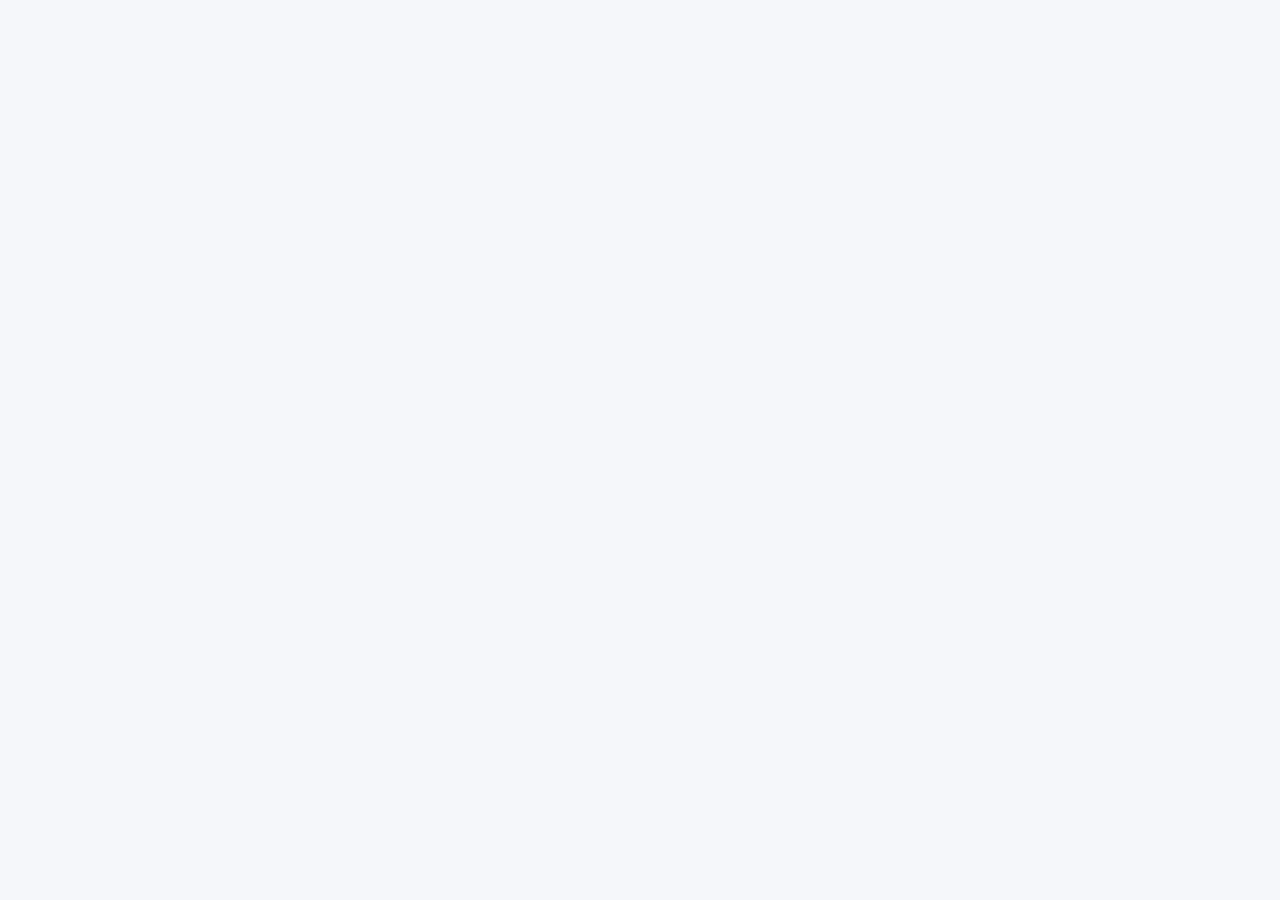
==== register.html @ d22d8d3e "oi" ====
<!DOCTYPE html>
<html lang="en">
<head>
    <meta charset="UTF-8">
    <meta name="viewport" content="width=device-width, initial-scale=1.0">
    <title>Register</title>
    <link rel="stylesheet" href="reset.css">
    <link rel="stylesheet" href="style.css">
    <link rel="preconnect" href="https://fonts.googleapis.com">
    <link rel="preconnect" href="https://fonts.gstatic.com" crossorigin>
    <link href="https://fonts.googleapis.com/css2?family=Poppins:ital,wght@0,100;0,200;0,300;0,400;0,500;0,600;0,700;0,800;0,900;1,100;1,200;1,300;1,400;1,500;1,600;1,700;1,800;1,900&display=swap" rel="stylesheet">
</head>
<body>
    <div class="container>
        <main>
            <header>
                <h1>Student Registration</h1>
                <p>Create your student account</p>
            </header>
        </main>
    </div>
</body>
</html>
---- style.css ----
/* 440 main */
*{
    font-family: Poppins;
}
body{
    background-color: #f5f7fa;
    display: flex;
}
header{
    color: white;
    background-color: #764ba2;
    text-align: center;
    border-radius: 8px 8px 0 0;
    height: 130px;
    align-content: center;
}
h1{
    padding-bottom: 10px;
}
.container{
    display: flex;
    justify-content: center;
    align-items: center;
    flex: 1;
    box-shadow: 0 4px 10px  rgba(0, 0, 0, 0.25);
}
main{
    width: 400px;
    background-color: white;
    border-radius: 8px;
}
.login{
    padding: 20px;
}
svg{
    width: 30px;
    height: 30px;
}
.a{
    text-decoration: none;
    color: #3d84ff;
}
.a:hover{
    text-decoration: underline;
}
.a1{
    
}
/* Сброс дефолтных стилей fieldset */
fieldset {
  border: none;
  padding: 0;
  margin: 0;
}
/* Обычное состояние */
input[type="text"],
input[type="email"],
input[type="password"] {
  width: 100%;
  padding: 10px 14px;
  border: 1px solid #ccc;
  border-radius: 6px;
  background: #fff;
  color: #333;
}

/* В фокусе */
input:focus {
  border-color: #3498db;
  outline: none;
  box-shadow: 0 0 0 3px rgba(52, 152, 219, 0.2);
}

/* Отключено */
input:disabled {
  background: #f0f0f0;
  color: #aaa;
  cursor: not-allowed;
}

/* Placeholder */
input::placeholder {
  color: #aaa;
}
.btn{
    width: 100%;
    height: 50px;
    border-radius: 5px;
    border: none;
    background-color: #764ba2;
    color: white;
}

.btn:hover {
    transform: translateY(-2px);
    box-shadow: 0 4px 10px  rgba(0, 0, 0, 0.25);
}

/* input{
    padding: ;
} */
 .OR{
    display: flex;
    justify-content: center;
    align-items: center;
 }
.lineyka1, .lineyka2{
    height: 2px;
    background-color: rgb(233, 233, 233);
    flex: 1;
}
.lineyka1{
    margin: 0 15px 0 0;
}
.lineyka2{
    margin: 0 0 0 15px;
}

.reg{
    align-items: center;
}

.image {
    width: 45px;
    height: 45px;
    outline: none;
    border-radius: 50%;
    background-color: #f3f4ff;
    border: 1px solid;
    border-color: #dcdcdc;
    color: #232323;
    display: flex;
    align-items: center;
    justify-content: center;
}

.logo {
    display: flex;
    justify-content: center;
    gap: 18px;
    margin: 20px 0 20px 0;
}
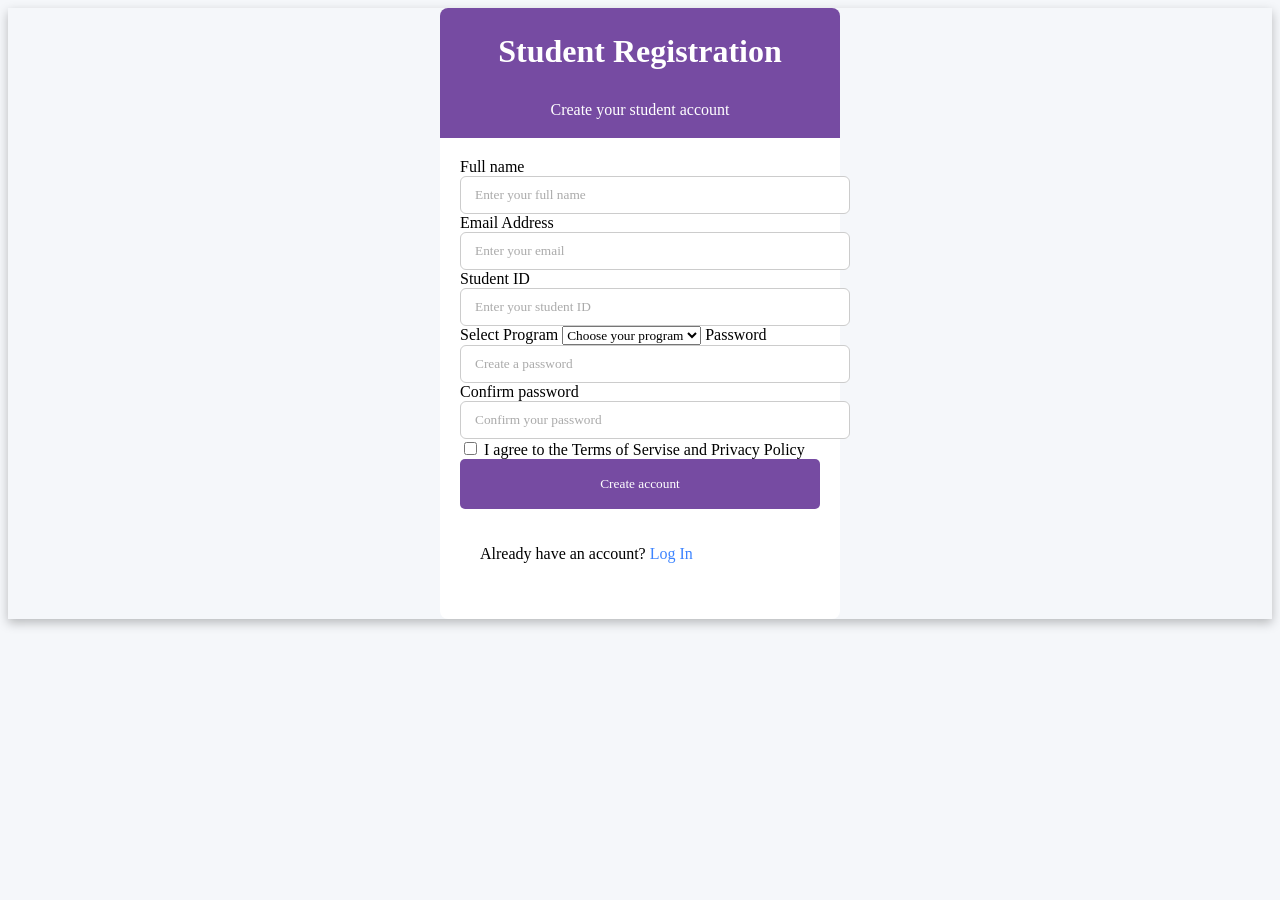
==== commit 2a701863: "oi" ====
--- a/register.html
+++ b/register.html
@@ -11,12 +11,56 @@
     <link href="https://fonts.googleapis.com/css2?family=Poppins:ital,wght@0,100;0,200;0,300;0,400;0,500;0,600;0,700;0,800;0,900;1,100;1,200;1,300;1,400;1,500;1,600;1,700;1,800;1,900&display=swap" rel="stylesheet">
 </head>
 <body>
-    <div class="container>
+    <div class="container">
         <main>
             <header>
                 <h1>Student Registration</h1>
                 <p>Create your student account</p>
             </header>
+            <div class = "registration">
+                <form action="/api/register" method="post">
+                <fieldset>
+                    <label for="fullname" class="label">Full name</label>
+                    <input type="text" id="fullname" name="fullname" placeholder="Enter your full name" required>
+
+                    <label for="email" class="label">Email Address</label>
+                    <input type="text" id="email" name="email" placeholder="Enter your email" required>
+
+                    <label for="student-id" class="label">Student ID</label>
+                    <input type="text" id="student-id" name="student-id" placeholder="Enter your student ID" required>
+
+                    <label for="program" class="label">Select Program</label>
+                    <select name="program" id="program">
+                        <option value="" disabled selected>Choose your program</option>
+                        <option value="computer-science">Computer Science</option>
+                        <option value="engineering">Engineering</option>
+                        <option value="business">Business</option>
+                        <option value="arts-humanities">Arts & Humanities</option>
+                        <option value="science">Science</option>
+                    </select>
+
+                    <label for="password" class="label">Password</label>
+                    <input type="password" id="password" name="password" placeholder="Create a password" required>
+
+                    <label for="confirm-password" class="label">Confirm password</label>
+                    <input type="password" id="confirm-password" name="confirm-password" placeholder="Confirm your password" required>
+
+                </fieldset>
+
+                <div class="reg-check">
+                    <input type="checkbox" id="terms" name="terms" required>
+                    <label for="terms">I agree to the Terms of Servise and Privacy Policy</label>
+                </div>
+
+                <button type="submit" class="reg-btn" href="#">Create account</button>
+                
+                <p class="login">
+                    Already have an account? 
+                    <a href="index.html" class = "a a1">Log In</a>
+                </p>
+            </form>
+            </div>
+            
         </main>
     </div>
 </body>
--- a/style.css
+++ b/style.css
@@ -29,7 +29,9 @@
     background-color: white;
     border-radius: 8px;
 }
-.login{
+.login,
+.registration
+{
     padding: 20px;
 }
 svg{
@@ -82,7 +84,9 @@
 input::placeholder {
   color: #aaa;
 }
-.btn{
+.log-btn,
+.reg-btn
+{
     width: 100%;
     height: 50px;
     border-radius: 5px;
@@ -91,7 +95,9 @@
     color: white;
 }
 
-.btn:hover {
+.log-btn:hover,
+.reg-btn:hover
+{
     transform: translateY(-2px);
     box-shadow: 0 4px 10px  rgba(0, 0, 0, 0.25);
 }
@@ -139,4 +145,9 @@
     justify-content: center;
     gap: 18px;
     margin: 20px 0 20px 0;
+}
+
+.log-check label,
+.reg-check label {
+    font-weight: 500;
 }
